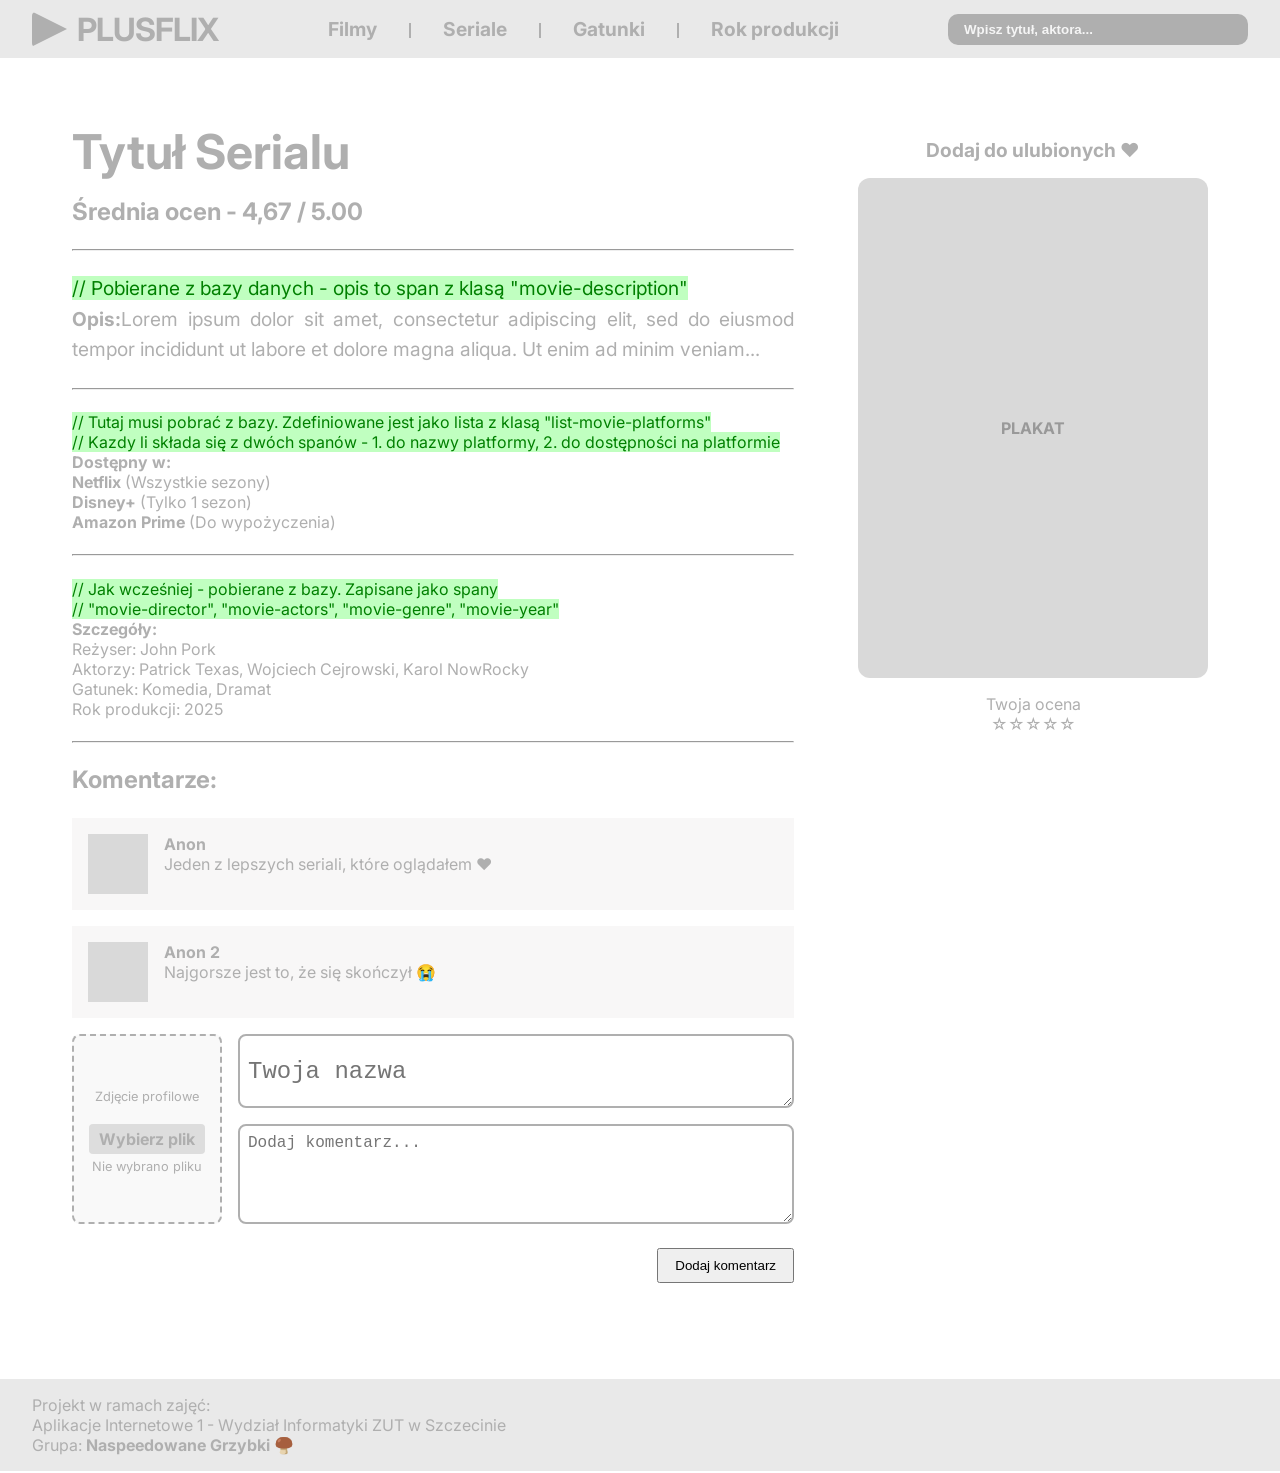
==== movie.html @ be599177 "Mefo: Landing, Main, Details" ====
<!DOCTYPE html>
<html lang="pl">
<head>
    <meta charset="UTF-8">
    <meta name="viewport" content="width=device-width, initial-scale=1.0">
    <title>Plusflix - Nazwa_Filmu</title>
    
    <link href="https://fonts.googleapis.com/css2?family=Inter:wght@300;400;700&display=swap" rel="stylesheet">
    <link rel="stylesheet" href="style.css">
    <script src="script.js"></script>
</head>
<body>
    <nav class="navbar">
        <div class="logo-container" onclick="window.location.href='index.html'">
            <div class="logo-icon"></div>
            <div class="logo-text">PLUSFLIX</div>
        </div>
        
        <ul class="nav-menu">
            <li class="nav-link" onclick="window.location.href='index.html?section=home'">Filmy</li>
            <li class="nav-link">Seriale</li>
            <li class="nav-link">Gatunki</li>
            <li class="nav-link">Rok produkcji</li>
        </ul>

        <div class="search-bar">
            <input type="text" class="search-input" placeholder="Wpisz tytuł, aktora...">
        </div>
    </nav>
    <section id="details" class="section-details">
        <div class="details-container">
            <div class="details-content">
                <h1 class="movie-title">Tytuł Serialu</h1>
                <div class="movie-rating">Średnia ocen - 4,67 / 5.00</div>
                <hr>
                
                <p class="details-desc">
                    <dev>Pobierane z bazy danych - opis to span z klasą "movie-description"</dev>
                    <b>Opis:</b><span class="movie-description">Lorem ipsum dolor sit amet, consectetur adipiscing elit, sed do eiusmod tempor incididunt ut labore et dolore magna aliqua. Ut enim ad minim veniam...</span>
                </p>
                <hr>
                <div class="details-meta">
                    <dev>Tutaj musi pobrać z bazy. Zdefiniowane jest jako lista z klasą "list-movie-platforms"</dev><dev>Kazdy li składa się z dwóch spanów - 1. do nazwy platformy, 2. do dostępności na platformie</dev>
                    <b>Dostępny w:</b><br>
                    <ul class="list-movie-platforms">
                        <li><span class="movie-platforms-name">Netflix</span><span class="movie-platform-details">Wszystkie sezony</span></li>
                        <li><span class="movie-platforms-name">Disney+</span><span class="movie-platform-details">Tylko 1 sezon</span></li>
                        <li><span class="movie-platforms-name">Amazon Prime</span><span class="movie-platform-details">Do wypożyczenia</span></li>
                    </ul>
                </div>
                <hr>
                <div class="details-meta">
                    <dev>Jak wcześniej - pobierane z bazy. Zapisane jako spany</dev>
                    <dev>"movie-director", "movie-actors", "movie-genre", "movie-year"</dev>
                    <b>Szczegóły:</b><br>
                    Reżyser: <span class="movie-director">John Pork</span><br>
                    Aktorzy: <span class="movie-actors">Patrick Texas, Wojciech Cejrowski, Karol NowRocky</span><br>
                    Gatunek: <span class="movie-genre">Komedia, Dramat</span><br>
                    Rok produkcji: <span class="movie-year">2025</span>
                </div>
                <hr>
                <div class="comments-section">
                    <h3 class="category-title" style="font-size: 1.5rem;">Komentarze:</h3>
                    
                    <div class="comment-box">
                        <div class="avatar"></div>
                        <div>
                            <strong>Anon</strong><br>
                            Jeden z lepszych seriali, które oglądałem ❤️
                        </div>
                    </div>
                    <div class="comment-box">
                        <div class="avatar"></div>
                        <div>
                            <strong>Anon 2</strong><br>
                            Najgorsze jest to, że się skończył 😭
                        </div>
                    </div>
                    <form class="comment-form">
                        <label class="comment-file-input">
                            <span class="file-text" style="font-size: 0.8rem; margin-top: 5px;">Zdjęcie profilowe</span><br>
                            <span style="font-weight: 700; background: #ddd; padding: 5px 10px; border-radius: 4px;">Wybierz plik</span>
                            <span class="file-text" style="font-size: 0.8rem; margin-top: 5px;">Nie wybrano pliku</span>
                            <input type="file" accept="image/*" style="display: none;" onchange="this.parentElement.querySelector('.file-text').textContent = this.files[0] ? this.files[0].name : 'Nie wybrano pliku'">
                        </label>
                        <textarea class="comment-nickname" placeholder="Twoja nazwa"></textarea>
                        <textarea class="comment-input" placeholder="Dodaj komentarz..."></textarea>
                        <button type="submit" class="btn-primary-comment" style="margin-top: 0.5rem;">Dodaj komentarz</button>
                    </form>
                </div>
            </div>

            <div class="details-sidebar">
                <div style="margin: 1rem 0rem; text-align: center; font-weight: 700; font-size: 1.2rem;">
                    Dodaj do ulubionych ❤️
                </div>
                <div class="poster-placeholder">PLAKAT</div>
                <div style="margin-top: 1rem; text-align: center;">
                    Twoja ocena<br>☆☆☆☆☆
                </div>
            </div>
        </div>
    </section>

    <footer>Projekt w ramach zajęć:<br>Aplikacje Internetowe 1 - Wydział Informatyki ZUT w Szczecinie<br>Grupa: <b>Naspeedowane Grzybki</b> 🍄‍🟫</footer>
</body>
</html>
---- style.css ----
/* --- ZMIENNE KOLORYSTYCZNE Z FIGMY --- */
:root {
    --primary-gray: #afafaf;  /* Główny kolor elementów i tekstów */
    --bg-body: #ffffff;       /* Tło strony */
    --bg-light: #f5f5f5;      /* Tło przycisków */
    --bg-placeholder: #d9d9d9; /* Tło kafelków/obrazków */
    --bg-navbar: #e9e9e9;     /* Tło nawigacji (z niektórych ramek) */
    --text-dark: #333333;     /* Dla czytelności, tam gdzie w Figmie był czarny */
    --font-main: 'Inter', sans-serif;
}

* {
    padding: 0;
    margin: 0;
    box-sizing: border-box;
}

body {
    font-family: var(--font-main);
    background-color: var(--bg-body);
    color: var(--primary-gray);
    overflow-x: hidden;
}

a { text-decoration: none; color: inherit; }
ul { list-style: none; }

/* --- NAWIGACJA (NAVBAR) --- */
.navbar {
    background-color: var(--bg-navbar); /* Z ramki 106:272 */
    padding: 0.6rem 2rem;
    display: flex;
    align-items: center;
    justify-content: space-between;
    flex-wrap: wrap;
}

.logo-container {
    display: flex;
    align-items: center;
    gap: 10px;
}

/* Ikona logo (trójkąt z Figmy) */
.logo-icon {
    width: 35px;
    height: 35px;
    background-color: var(--primary-gray);
    clip-path: polygon(0 0, 0% 100%, 100% 50%); /* Kształt trójkąta */
    border-radius: 4px;
}

.logo-text {
    font-size: 2rem; /* 32px-48px w Figmie */
    font-weight: 700;
    color: var(--primary-gray);
    letter-spacing: -1px;
}

.nav-menu {
    display: flex;
    gap: 2rem;
    align-items: center;
}

.nav-link {
    font-size: 1.2rem; /* 32px w Figmie zmniejszone dla WWW */
    font-weight: 700;
    color: var(--primary-gray);
    position: relative;
    cursor: pointer;
}

/* Separatory pionowe z Figmy */
.nav-link:not(:last-child)::after {
    content: '';
    display: inline-block;
    width: 2px;
    height: 15px;
    background-color: var(--primary-gray);
    margin-left: 2rem;
    vertical-align: middle;
}

.search-bar {
    background-color: var(--primary-gray);
    border-radius: 10px;
    padding: 0.5rem 1rem;
    display: flex;
    align-items: center;
    width: 300px;
}

.search-input {
    background: transparent;
    border: none;
    color: white; /* Tekst wewnątrz searchbara */
    width: 100%;
    outline: none;
    font-weight: 700;
}
.search-input::placeholder { color: #f5f5f5; }

/* --- SEKCJA LANDING PAGE (Hero) --- */
.section-landing {
    height: 84vh;
    display: flex;
    flex-direction: column;
    justify-content: center;
    align-items: center;
    text-align: center;
    padding: 2rem;
}

.hero-title {
    font-size: 3rem; /* 64px w Figmie */
    font-weight: 700;
    margin-bottom: 1rem;
    color: var(--primary-gray);
}

.hero-desc {
    font-size: 1.5rem; /* 36px w Figmie */
    max-width: 900px;
    margin-bottom: 3rem;
    color: var(--primary-gray);
}

.btn-primary {
    background-color: var(--primary-gray);
    color: var(--bg-light);
    padding: 1rem 3rem;
    font-size: 1.5rem;
    font-weight: 700;
    border-radius: 10px;
    border: none;
    cursor: pointer;
    transition: transform 0.2s;
}

.btn-primary:hover {
    transform: scale(1.05);
}

/* --- STRONA GŁÓWNA (Listy filmów) --- */
.section-home {
    padding: 2rem;
    display: none; /* Ukryta domyślnie, JS ją pokaże */
}

.category-row {
    margin-bottom: 3rem;
}

.category-title {
    font-size: 2rem; /* 34px w Figmie */
    font-weight: 700;
    margin-bottom: 1.5rem;
    color: var(--primary-gray);
}

/* Poziomy scroll dla kafelków (Netflix style) */
.movies-grid {
    display: flex;
    justify-content: center;
    margin: auto;
    gap: 20px;
    overflow-x: auto;
    padding-bottom: 1rem;
    /* Ukrywanie paska przewijania */
    scrollbar-width: none; 
    -ms-overflow-style: none;
}
.movies-grid::-webkit-scrollbar { display: none; }

/* Kafelek filmu (Rectangle z Figmy) */
.movie-card {
    min-width: 150px;
    height: 220px;
    background-color: var(--bg-placeholder);
    border-radius: 8px;
    position: relative;
    flex-shrink: 0;
    cursor: pointer;
    transition: opacity 0.3s;
}
.movie-card:hover { opacity: 0.8; }

/* Nawigacja lewo/prawo (strzałki z Figmy) */
.scroll-controls {
    display: flex;
    align-items: center;
    gap: 10px;
}

/* --- SZCZEGÓŁY FILMU --- */
.section-details {
    padding: 4rem 2rem;
    display: none;
    max-width: 1200px;
    margin: 0 auto;
}

.details-container {
    display: grid;
    grid-template-columns: 1fr 350px;
    gap: 4rem;
}

.movie-title {
    font-size: 3rem;
    font-weight: 700;
    margin-bottom: 1rem;
}

.movie-rating {
    font-size: 1.5rem;
    font-weight: 700;
    /* margin-bottom: 2rem; */
}

.details-desc {
    font-size: 1.2rem;
    text-align: justify;
    /* margin-bottom: 2rem; */
    line-height: 1.6;
}

.details-meta {
    font-size: 1rem;
    /* margin-bottom: 2rem; */
    /* border-top: 2px solid var(--primary-gray); */
    /* border-bottom: 2px solid var(--primary-gray); */
    /* padding: 1rem 0; */
}

.poster-placeholder {
    width: 100%;
    height: 500px;
    background-color: var(--bg-placeholder);
    border-radius: 12px;
    display: flex;
    align-items: center;
    justify-content: center;
    font-weight: 700;
    color: #999;
}


.comment-box {
    background-color: #f8f7f7;
    padding: 1rem;
    margin-bottom: 1rem;
    display: flex;
    gap: 1rem;
}
.avatar {
    width: 60px;
    height: 60px;
    background-color: var(--bg-placeholder);
}

/* --- RWD --- */
@media (max-width: 768px) {
    .hero-title { font-size: 2rem; }
    .hero-desc { font-size: 1rem; }
    .nav-menu { display: none; } /* Uproszczenie na mobile */
    .details-container { grid-template-columns: 1fr; }
    .poster-placeholder { order: -1; height: 350px; }
}



footer {
    background-color: var(--bg-navbar);
    text-align: left;
    padding: 1rem 2rem;
    font-weight: 400;
    color: var(--primary-gray);
    margin-top: 2rem;
}

hr {
    margin: 1.4rem 0rem;
}


.comment-form {
    display: grid;
    /* Dwie kolumny:
       1. 150px (lub inna sztywna wartość) dla pliku
       2. 1fr (reszta miejsca) dla tekstów */
    grid-template-columns: 150px 1fr;
    /* Wiersze dopasowane do zawartości */
    grid-template-rows: auto 1fr auto; 
    gap: 1rem; /* Odstęp między elementami */
    max-width: 800px; /* Opcjonalne: maksymalna szerokość całego formularza */
}

.comment-file-input {
    /* To sprawia, że input zajmuje lewą kolumnę i rozciąga się
       od 1. do 3. linii siatki (czyli na wysokość obu pól tekstowych) */
    grid-column: 1;
    grid-row: 1 / span 2;
    
    width: 100%;
    height: 100%;
    border: 2px dashed var(--primary-gray, #ccc); /* Styl ramki */
    border-radius: 8px;
    background-color: #f9f9f9;
    cursor: pointer;
    
    display: flex;
    flex-direction: column;
    align-items: center;
    justify-content: center;
    text-align: center;
}

.comment-nickname {
    grid-column: 2;
    grid-row: 1;
    place-content: center;
    width: 100%;
    align-items: baseline;
    border: 2px solid var(--primary-gray, #ccc);
    border-radius: 8px;
    padding: 0.5rem;
    font-size: 1.5rem;
    resize: vertical;
    box-sizing: border-box; /* Ważne, aby padding nie psuł szerokości */
}

.comment-input {
    grid-column: 2;
    grid-row: 2;
    width: 100%;
    min-height: 100px; /* Wysokość dolnego pola komentarza */
    border: 2px solid var(--primary-gray, #ccc);
    border-radius: 8px;
    padding: 0.5rem;
    font-size: 1rem;
    resize: vertical;
    box-sizing: border-box;
    
}

.btn-primary-comment {
    /* Przycisk ląduje w prawej kolumnie, pod komentarzem */
    grid-column: 2; 
    grid-row: 3;
    
    margin-top: 0.5rem;
    justify-self: end; /* Przycisk wyrównany do lewej w swojej kolumnie */
    padding: 0.5rem 1rem;
    cursor: pointer;
}

.movie-platforms-name {
    font-weight: 700;
}

.movie-platform-details::before {
    content: " (";
}
.movie-platform-details::after {
    content: ")";
}








dev {
    background-color: rgb(192, 255, 192);
    color: green;
}
dev::before {
    content: "// ";
}
dev::after {
    content: "\A";
    white-space: pre;
}
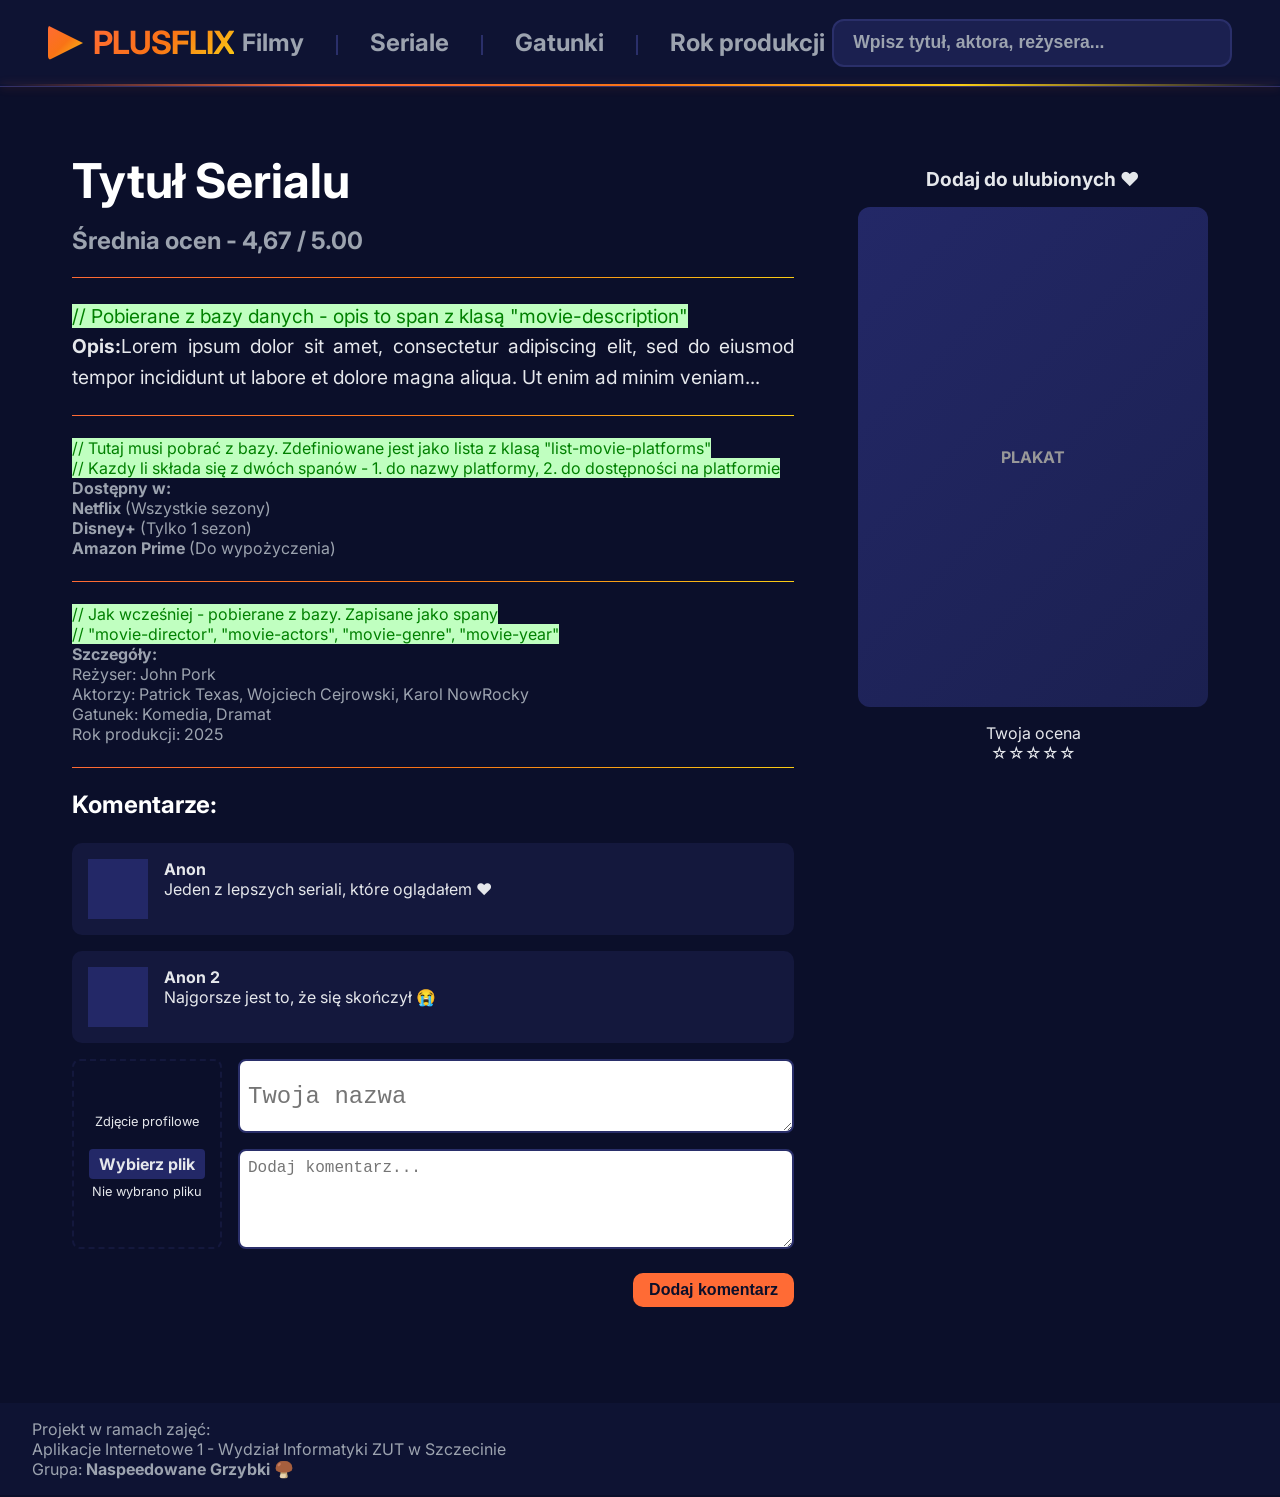
==== commit 61784400: "Changes in HTML, CSS, JS files" ====
--- a/movie.html
+++ b/movie.html
@@ -15,20 +15,43 @@
             <div class="logo-icon"></div>
             <div class="logo-text">PLUSFLIX</div>
         </div>
+
+        <div class="hamburger" onclick="toggleMenu()">
+            <span></span>
+            <span></span>
+            <span></span>
+        </div>
         
         <ul class="nav-menu">
-            <li class="nav-link" onclick="window.location.href='index.html?section=home'">Filmy</li>
-            <li class="nav-link">Seriale</li>
-            <li class="nav-link">Gatunki</li>
-            <li class="nav-link">Rok produkcji</li>
+            <li class="nav-link" onclick="window.location.href='index.html?section=home', toggleMenu()">Filmy</li>
+            <li class="nav-link" onclick="toggleMenu()">Seriale</li>
+            <li class="nav-link" onclick="toggleMenu()">Gatunki</li>
+            <li class="nav-link" onclick="toggleMenu()">Rok produkcji</li>
         </ul>
 
         <div class="search-bar">
-            <input type="text" class="search-input" placeholder="Wpisz tytuł, aktora...">
+            <input type="text" class="search-input" placeholder="Wpisz tytuł, aktora, reżysera...">
         </div>
     </nav>
     <section id="details" class="section-details">
         <div class="details-container">
+
+            <div class="mobile-fav-section">
+                Dodaj do ulubionych ❤️
+            </div>
+
+            <div class="details-poster-hero" style="background-image: url('link-do-plakatu.jpg');">
+                <div class="details-poster-overlay">
+                    <h1 class="movie-title-hero">Tytuł Serialu</h1>
+                    <div class="movie-rating-hero">Średnia ocen - 4,67 / 5.00</div>
+                </div>
+            </div>
+
+            <div class="mobile-user-rating">
+                Twoja ocena<br>
+                <span class="stars">☆☆☆☆☆</span>
+            </div>
+
             <div class="details-content">
                 <h1 class="movie-title">Tytuł Serialu</h1>
                 <div class="movie-rating">Średnia ocen - 4,67 / 5.00</div>
@@ -79,7 +102,7 @@
                     <form class="comment-form">
                         <label class="comment-file-input">
                             <span class="file-text" style="font-size: 0.8rem; margin-top: 5px;">Zdjęcie profilowe</span><br>
-                            <span style="font-weight: 700; background: #ddd; padding: 5px 10px; border-radius: 4px;">Wybierz plik</span>
+                            <span style="font-weight: 700; background: #232867; padding: 5px 10px; border-radius: 4px;">Wybierz plik</span>
                             <span class="file-text" style="font-size: 0.8rem; margin-top: 5px;">Nie wybrano pliku</span>
                             <input type="file" accept="image/*" style="display: none;" onchange="this.parentElement.querySelector('.file-text').textContent = this.files[0] ? this.files[0].name : 'Nie wybrano pliku'">
                         </label>
--- a/style.css
+++ b/style.css
@@ -1,11 +1,32 @@
-/* --- ZMIENNE KOLORYSTYCZNE Z FIGMY --- */
 :root {
-    --primary-gray: #afafaf;  /* Główny kolor elementów i tekstów */
-    --bg-body: #ffffff;       /* Tło strony */
-    --bg-light: #f5f5f5;      /* Tło przycisków */
-    --bg-placeholder: #d9d9d9; /* Tło kafelków/obrazków */
-    --bg-navbar: #e9e9e9;     /* Tło nawigacji (z niektórych ramek) */
-    --text-dark: #333333;     /* Dla czytelności, tam gdzie w Figmie był czarny */
+    --bg-body: #0b0f2a;       /* Tło strony */
+    --bg-surface: #14183d;  /* Karty, sekcje, listy */
+    --bg-surface-alt: #1b2050;   /* sekcje z hover */
+    --bg-placeholder: #232867; /* Tło kafelków/obrazków */
+    --bg-navbar: #0e1333;     /* Tło nawigacji (z niektórych ramek) */
+
+    --text-primary: #ffffff;       /* Główne nagłówki */
+    --text-secondary: #e5e7eb;     /* Opisy, paragrafy */
+    --text-muted: #9ca3af;         /* Meta, pomocnicze informacje */
+    --text-inverted: #0b0f2a;      /* Tekst na jasnych / akcentowych tłach */
+
+    --accent-primary: #ff6b35;     /* Główne CTA (Odkryj, przyciski) */
+    --accent-hover: #f97316;       /* Hover przycisków */
+
+
+    --gradient-start: #ff6b35;
+    --gradient-mid:   #f97316;
+    --gradient-end:   #facc15;
+
+    --gradient-main: linear-gradient(
+        135deg,
+        var(--gradient-start),
+        var(--gradient-mid),
+        var(--gradient-end)
+    );
+
+    --border-color: #2a2f6a;
+
     --font-main: 'Inter', sans-serif;
 }
 
@@ -18,22 +39,45 @@
 body {
     font-family: var(--font-main);
     background-color: var(--bg-body);
-    color: var(--primary-gray);
+    color: var(--text-secondary);
     overflow-x: hidden;
 }
 
 a { text-decoration: none; color: inherit; }
 ul { list-style: none; }
 
-/* --- NAWIGACJA (NAVBAR) --- */
+
 .navbar {
-    background-color: var(--bg-navbar); /* Z ramki 106:272 */
-    padding: 0.6rem 2rem;
+    background-color: var(--bg-navbar);
+    border-bottom: 1px solid var(--border-color);
+    padding: 1.2rem 3rem;
     display: flex;
     align-items: center;
     justify-content: space-between;
-    flex-wrap: wrap;
-}
+    position: sticky;
+    top: 0;
+    z-index: 1000;
+}
+
+.navbar::after {
+    content: "";
+    position: absolute;
+    bottom: 0;
+    left: 0;
+    width: 100%;
+    height: 2px;
+
+    background: linear-gradient(
+        to right,
+        transparent,
+        var(--gradient-start),
+        var(--gradient-mid),
+        var(--gradient-end),
+        transparent
+    );
+    box-shadow: 0 1px 10px rgba(255, 107, 53, 0.3);
+}
+
 
 .logo-container {
     display: flex;
@@ -45,61 +89,89 @@
 .logo-icon {
     width: 35px;
     height: 35px;
-    background-color: var(--primary-gray);
+    background: var(--gradient-main);
     clip-path: polygon(0 0, 0% 100%, 100% 50%); /* Kształt trójkąta */
     border-radius: 4px;
-}
+    transition: transform 0.3s ease, box-shadow 0.3s ease;
+}
+
 
 .logo-text {
-    font-size: 2rem; /* 32px-48px w Figmie */
+    font-size: 2rem; /* 32px-48px w Figmie */ 
+    font-weight: 700; 
+
+    letter-spacing: -1px;
+    background: var(--gradient-main);
+    -webkit-background-clip: text;
+    -webkit-text-fill-color: transparent;
+}
+
+.logo-container:hover .logo-icon {
+    transform: scale(1.1);
+}
+
+.nav-menu {
+    display: flex;
+    gap: 2rem;
+    align-items: center;
+}
+
+.nav-link {
+    font-size: 1.5rem; /* 32px w Figmie zmniejszone dla WWW */
     font-weight: 700;
-    color: var(--primary-gray);
-    letter-spacing: -1px;
-}
-
-.nav-menu {
-    display: flex;
-    gap: 2rem;
-    align-items: center;
-}
-
-.nav-link {
-    font-size: 1.2rem; /* 32px w Figmie zmniejszone dla WWW */
-    font-weight: 700;
-    color: var(--primary-gray);
+    color: var(--text-muted);
     position: relative;
     cursor: pointer;
 }
+
+.nav-link:hover {
+    color: var(--accent-primary);
+}
+
 
 /* Separatory pionowe z Figmy */
 .nav-link:not(:last-child)::after {
     content: '';
     display: inline-block;
     width: 2px;
-    height: 15px;
-    background-color: var(--primary-gray);
+    height: 20px;
+    background-color: var(--border-color);
     margin-left: 2rem;
     vertical-align: middle;
+
+    -webkit-text-fill-color: var(--border-color);
 }
 
 .search-bar {
-    background-color: var(--primary-gray);
-    border-radius: 10px;
-    padding: 0.5rem 1rem;
-    display: flex;
-    align-items: center;
-    width: 300px;
+    background-color: var(--bg-surface-alt);
+    border: 2px solid var(--border-color);
+    border-radius: 12px;
+    padding: 0.7rem 1.2rem;
+    display: flex;
+    align-items: center;
+    width: 400px;
+    transition: all 0.3s ease;
+    gap: 12px;
+}
+
+
+.search-bar:focus-within {
+    width: 450px;
+    border-color: var(--accent-primary);
+    background-color: var(--bg-surface);
+    box-shadow: 0 0 15px rgba(255, 107, 53, 0.2);
 }
 
 .search-input {
-    background: transparent;
+    background: transparent; 
     border: none;
-    color: white; /* Tekst wewnątrz searchbara */
+    color: var(--text-primary); /* Tekst wewnątrz searchbara */
     width: 100%;
     outline: none;
+    font-size: 1.1rem;
     font-weight: 700;
 }
-.search-input::placeholder { color: #f5f5f5; }
+.search-input::placeholder { color: var(--text-muted); }
 
 /* --- SEKCJA LANDING PAGE (Hero) --- */
 .section-landing {
@@ -116,30 +188,47 @@
     font-size: 3rem; /* 64px w Figmie */
     font-weight: 700;
     margin-bottom: 1rem;
-    color: var(--primary-gray);
+    color: var(--text-primary);
 }
 
 .hero-desc {
     font-size: 1.5rem; /* 36px w Figmie */
     max-width: 900px;
     margin-bottom: 3rem;
-    color: var(--primary-gray);
+    color: var(--text-secondary);
 }
 
 .btn-primary {
-    background-color: var(--primary-gray);
-    color: var(--bg-light);
-    padding: 1rem 3rem;
-    font-size: 1.5rem;
-    font-weight: 700;
-    border-radius: 10px;
+    position: relative;
+    background: var(--gradient-main); /* Twoje kolory z Figmy */
+    color: var(--text-inverted);
+    padding: 1.2rem 3.5rem;
+    font-size: 1.4rem;
+    font-weight: 800;
+    border-radius: 12px;
     border: none;
     cursor: pointer;
-    transition: transform 0.2s;
+    overflow: hidden;
+    transition: all 0.4s cubic-bezier(0.175, 0.885, 0.32, 1.275);
+    
+    box-shadow: 
+        0 10px 20px rgba(255, 107, 53, 0.3),
+        inset 0 -4px 0 rgba(0, 0, 0, 0.15);
+    
+    letter-spacing: 1px;
+    text-transform: uppercase;
 }
 
 .btn-primary:hover {
-    transform: scale(1.05);
+    transform: translateY(-5px) scale(1.05);
+    box-shadow: 
+        0 15px 30px rgba(255, 107, 53, 0.6),
+        0 0 15px rgba(250, 204, 21, 0.4);
+    letter-spacing: 2px;
+}
+
+.btn-primary:active {
+    transform: translateY(-2px) scale(0.98);
 }
 
 /* --- STRONA GŁÓWNA (Listy filmów) --- */
@@ -149,44 +238,159 @@
 }
 
 .category-row {
-    margin-bottom: 3rem;
+    max-width: 1400px;
+    margin: 0 auto 3rem auto;
+    padding: 0 2rem;
 }
 
 .category-title {
     font-size: 2rem; /* 34px w Figmie */
     font-weight: 700;
     margin-bottom: 1.5rem;
-    color: var(--primary-gray);
-}
-
-/* Poziomy scroll dla kafelków (Netflix style) */
+    color: var(--text-primary);
+}
+
+.movies-slider {
+    position: relative;
+    display: flex;
+    align-items: center;
+    width: 100%;
+}
+
 .movies-grid {
     display: flex;
-    justify-content: center;
-    margin: auto;
     gap: 20px;
     overflow-x: auto;
-    padding-bottom: 1rem;
-    /* Ukrywanie paska przewijania */
-    scrollbar-width: none; 
+    scroll-behavior: smooth;
+    padding: 15px 5px;
+    scrollbar-width: none;
     -ms-overflow-style: none;
-}
+    width: 100%;
+    justify-content: center;
+}
+
 .movies-grid::-webkit-scrollbar { display: none; }
+
+
+.scroll-arrow {
+    position: absolute;
+    top: 50%;
+    transform: translateY(-50%);
+    
+    background: none;
+    border: none;
+    outline: none;
+    
+    color: var(--gradient-main);
+    font-size: 5rem;
+    font-weight: 300;
+    
+    cursor: pointer;
+    z-index: 25;
+    display: flex;
+    align-items: center;
+    justify-content: center;
+    
+    transition: all 0.3s ease;
+    opacity: 0;
+    
+    text-shadow: 0 0 15px rgba(0, 0, 0, 0.8);
+}
+
+
+.scroll-arrow.left {
+    left: 0px;
+}
+
+.scroll-arrow.right {
+    right: 0px;
+}
+
+.category-row:hover .scroll-arrow {
+    opacity: 1;
+}
+
+
+.scroll-arrow.left:hover { left: -15px; color: var(--accent-hover); }
+.scroll-arrow.right:hover { right: -15px; color: var(--accent-hover); }
+
 
 /* Kafelek filmu (Rectangle z Figmy) */
 .movie-card {
     min-width: 150px;
     height: 220px;
-    background-color: var(--bg-placeholder);
-    border-radius: 8px;
+    
+    /* Konfiguracja pod zdjęcia */
+    background-size: cover;
+    background-position: center;
+    background-repeat: no-repeat;
+    
+    border-radius: 12px;
     position: relative;
     flex-shrink: 0;
     cursor: pointer;
-    transition: opacity 0.3s;
-}
-.movie-card:hover { opacity: 0.8; }
-
-/* Nawigacja lewo/prawo (strzałki z Figmy) */
+    
+    border: 1px solid rgba(255, 255, 255, 0.1);
+    
+    box-shadow: 0 10px 20px rgba(0, 0, 0, 0.5);
+    
+    transition: all 0.4s cubic-bezier(0.165, 0.84, 0.44, 1);
+    overflow: hidden;
+}
+
+.movie-card:hover { 
+    transform: scale(1.08);
+    box-shadow: 0 20px 40px rgba(0, 0, 0, 0.6), 
+                0 0 20px var(--gradient-main); 
+    
+    border-color: var(--accent-primary);
+}
+
+.fav-badge {
+    position: absolute;
+    top: 10px;
+    right: 10px;
+    opacity: 0;
+    transform: translateY(-5px);
+    transition: all 0.3s ease;
+    z-index: 10;
+    
+    width: 35px;
+    height: 35px;
+    background: rgba(14, 24, 61, 0.7);
+    backdrop-filter: blur(8px); 
+    border: 1px solid rgba(255, 255, 255, 0.2);
+    border-radius: 50%;
+
+    display: flex;
+    align-items: center;
+    justify-content: center;
+    color: white;                   
+    font-size: 1.2rem;
+    cursor: pointer;
+
+    opacity: 0;                 
+    transform: translateY(-5px);     
+    transition: all 0.3s cubic-bezier(0.175, 0.885, 0.32, 1.275);
+}
+
+
+.movie-card:hover .fav-badge {
+    opacity: 1;
+    transform: translateY(0);
+}
+
+/* Styl dla aktywnego serduszka (po kliknięciu) */
+.fav-badge.active {
+    opacity: 1 !important;           
+    transform: translateY(0) !important;
+    background: white;                
+    color: #ff4d4d;               
+    border-color: #ff4d4d;
+    box-shadow: 0 0 15px rgba(255, 77, 77, 0.5);
+}
+
+
 .scroll-controls {
     display: flex;
     align-items: center;
@@ -211,11 +415,13 @@
     font-size: 3rem;
     font-weight: 700;
     margin-bottom: 1rem;
+    color: var(--text-primary);
 }
 
 .movie-rating {
     font-size: 1.5rem;
     font-weight: 700;
+    color: var(--text-muted);
     /* margin-bottom: 2rem; */
 }
 
@@ -224,10 +430,12 @@
     text-align: justify;
     /* margin-bottom: 2rem; */
     line-height: 1.6;
+    color: var(--text-secondary);
 }
 
 .details-meta {
     font-size: 1rem;
+    color: var(--text-muted);
     /* margin-bottom: 2rem; */
     /* border-top: 2px solid var(--primary-gray); */
     /* border-bottom: 2px solid var(--primary-gray); */
@@ -238,6 +446,12 @@
     width: 100%;
     height: 500px;
     background-color: var(--bg-placeholder);
+    background:
+        linear-gradient(
+            135deg,
+            var(--bg-placeholder),
+            var(--bg-surface-alt)
+        );
     border-radius: 12px;
     display: flex;
     align-items: center;
@@ -248,7 +462,8 @@
 
 
 .comment-box {
-    background-color: #f8f7f7;
+    background-color: var(--bg-surface);
+    border-radius: 10px;
     padding: 1rem;
     margin-bottom: 1rem;
     display: flex;
@@ -260,15 +475,229 @@
     background-color: var(--bg-placeholder);
 }
 
-/* --- RWD --- */
+.hamburger {
+    display: none;
+    flex-direction: column;
+    gap: 5px;
+    cursor: pointer;
+    z-index: 1100;
+}
+
+.hamburger span {
+    display: block;
+    width: 25px;
+    height: 3px;
+    background: var(--gradient-main);
+    border-radius: 2px;
+    transition: 0.3s;
+}
+
 @media (max-width: 768px) {
-    .hero-title { font-size: 2rem; }
-    .hero-desc { font-size: 1rem; }
-    .nav-menu { display: none; } /* Uproszczenie na mobile */
-    .details-container { grid-template-columns: 1fr; }
-    .poster-placeholder { order: -1; height: 350px; }
-}
-
+    .navbar {
+        flex-direction: row;
+        flex-wrap: wrap;
+        justify-content: space-between;
+        align-items: center;
+        padding: 1rem 1.5rem;
+    }
+
+    /* Logo zajmuje całą górną linię i jest na środku */
+    .logo-container {
+        width: 100%;
+        justify-content: center;
+        margin-bottom: 1.5rem; /* Odstęp od wyszukiwarki */
+    }
+
+    /* Hamburger po lewej */
+    .hamburger {
+        display: flex;
+        order: 1;
+    }
+
+    .search-bar {
+        display: flex;
+        order: 2; /* Druga w dolnej linii */
+        width: calc(100% - 50px); /* Szerokość minus miejsce na hamburgera */
+        margin: 0;
+    }
+
+    .nav-menu {
+        display: none;
+        position: absolute;
+        top: 100%;
+        left: 0;
+        width: 100%;
+        background: var(--bg-navbar);
+        flex-direction: column;
+        z-index: 1000;
+        border-bottom: 2px solid var(--border-color);
+    }
+
+    .nav-menu.active {
+        display: flex;
+    }
+}
+
+/* Landing page */
+@media (max-width: 768px) {
+    .section-landing {
+        height: 70vh; /* Krótsza sekcja powitalna */
+        padding: 1rem;
+    }
+
+    .hero-title {
+        font-size: 1.8rem; /* Z 3rem na 1.8rem */
+        line-height: 1.2;
+    }
+
+    .hero-desc {
+        font-size: 1rem; /* Z 1.5rem na 1rem */
+        margin-bottom: 2rem;
+    }
+
+    .btn-primary {
+        padding: 1rem 2.5rem;
+        font-size: 1.1rem;
+    }
+}
+
+/* STRONA GŁÓWNA*/
+@media (max-width: 768px) {
+    .category-row {
+        padding: 0 1rem;
+        margin-bottom: 1.5rem;
+    }
+
+    .category-title {
+        font-size: 1.4rem; /* Z 2rem na 1.4rem */
+        margin-bottom: 1rem;
+    }
+
+    .movie-card {
+        min-width: 110px;
+        height: 165px;   
+        border-radius: 8px;
+    }
+
+    .scroll-arrow {
+        display: none !important;
+    }
+
+    .movies-grid {
+        gap: 12px;
+        padding: 5px 0;
+    }
+}
+
+/* Szczegóły filmu */
+
+.details-poster-hero, .mobile-fav-section, .mobile-user-rating {
+    display: none;
+}
+
+@media (max-width: 768px) {
+
+    .details-container {
+        display: flex;
+        flex-direction: column;
+    }
+
+    .details-sidebar {
+        display: none !important;
+    }
+
+    .poster-placeholder, 
+    .movie-title, 
+    .movie-rating {
+        display: none;
+    }
+
+    .mobile-fav-section {
+        display: block;
+        text-align: center;
+        font-weight: 700;
+        font-size: 1.2rem;
+        margin-bottom: 1rem;
+        color: var(--text-primary);
+    }
+
+    .mobile-user-rating {
+        display: block;
+        text-align: center;
+        font-weight: 500;
+        font-size: 1.1rem;
+    }
+
+    .details-poster-hero {
+        display: block;
+        position: relative;
+        width: 100%;
+        height: 300px;
+        background-color: var(--bg-placeholder);
+        background-size: cover;
+        background-position: center;
+        border-radius: 20px;
+        overflow: hidden;
+        border: 1px solid var(--border-color);
+    }
+
+    .details-poster-overlay {
+        position: absolute;
+        bottom: 0;
+        left: 0;
+        width: 100%;
+        height: 100%;
+        background: linear-gradient(
+            to top, 
+            rgba(11, 15, 42, 1) 5%, 
+            rgba(11, 15, 42, 0) 60%
+            );
+        display: flex;
+        flex-direction: column;
+        justify-content: flex-end;
+        padding: 1.5rem;
+    }
+
+    .movie-title-hero {
+        font-size: 2rem;
+        color: white;
+        margin-bottom: 5px;
+    }
+
+    .section-details {
+        padding: 2rem 1rem;
+    }
+
+    .details-container {
+        display: flex;
+        flex-direction: column; /* Wszystko pod sobą */
+        gap: 2rem;
+    }
+
+    .poster-placeholder {
+        height: 300px; 
+        order: -1;
+    }
+    
+    .details-desc {
+        font-size: 1rem;
+    }
+
+    .comment-form {
+        grid-template-columns: 1fr;
+    }
+
+    .comment-file-input {
+        grid-column: 1;
+        grid-row: auto;
+        height: 100px;
+    }
+
+    .comment-nickname, .comment-input, .btn-primary-comment {
+        grid-column: 1;
+        grid-row: auto;
+    }
+}
 
 
 footer {
@@ -276,11 +705,19 @@
     text-align: left;
     padding: 1rem 2rem;
     font-weight: 400;
-    color: var(--primary-gray);
+    color: var(--text-muted);
     margin-top: 2rem;
 }
 
 hr {
+    border: none;
+    height: 1px;
+    background: linear-gradient(
+        to right,
+        var(--gradient-start),
+        var(--gradient-mid),
+        var(--gradient-end)
+    );
     margin: 1.4rem 0rem;
 }
 
@@ -305,9 +742,8 @@
     
     width: 100%;
     height: 100%;
-    border: 2px dashed var(--primary-gray, #ccc); /* Styl ramki */
+    border: 2px dashed var(--bg-surface, #ccc); /* Styl ramki */
     border-radius: 8px;
-    background-color: #f9f9f9;
     cursor: pointer;
     
     display: flex;
@@ -315,6 +751,7 @@
     align-items: center;
     justify-content: center;
     text-align: center;
+    color: var(--text-secondary);
 }
 
 .comment-nickname {
@@ -323,7 +760,7 @@
     place-content: center;
     width: 100%;
     align-items: baseline;
-    border: 2px solid var(--primary-gray, #ccc);
+    border: 2px solid var(--border-color);
     border-radius: 8px;
     padding: 0.5rem;
     font-size: 1.5rem;
@@ -336,7 +773,7 @@
     grid-row: 2;
     width: 100%;
     min-height: 100px; /* Wysokość dolnego pola komentarza */
-    border: 2px solid var(--primary-gray, #ccc);
+    border: 2px solid var(--border-color);
     border-radius: 8px;
     padding: 0.5rem;
     font-size: 1rem;
@@ -345,6 +782,13 @@
     
 }
 
+.comment-nickname:focus,
+.comment-input:focus {
+    outline: none;
+    border-color: var(--accent-primary);
+    box-shadow: 0 0 0 2px rgba(255,107,53,0.25);
+}
+
 .btn-primary-comment {
     /* Przycisk ląduje w prawej kolumnie, pod komentarzem */
     grid-column: 2; 
@@ -353,7 +797,18 @@
     margin-top: 0.5rem;
     justify-self: end; /* Przycisk wyrównany do lewej w swojej kolumnie */
     padding: 0.5rem 1rem;
+
+    font-size: 1rem;
+    font-weight: 700;
+
+    background: var(--accent-primary);
+    color: var(--text-inverted);
+
+    border: none;
+    border-radius: 10px;
     cursor: pointer;
+
+    transition: transform 0.2s, box-shadow 0.2s, opacity 0.2s;
 }
 
 .movie-platforms-name {
@@ -366,11 +821,6 @@
 .movie-platform-details::after {
     content: ")";
 }
-
-
-
-
-
 
 
 
